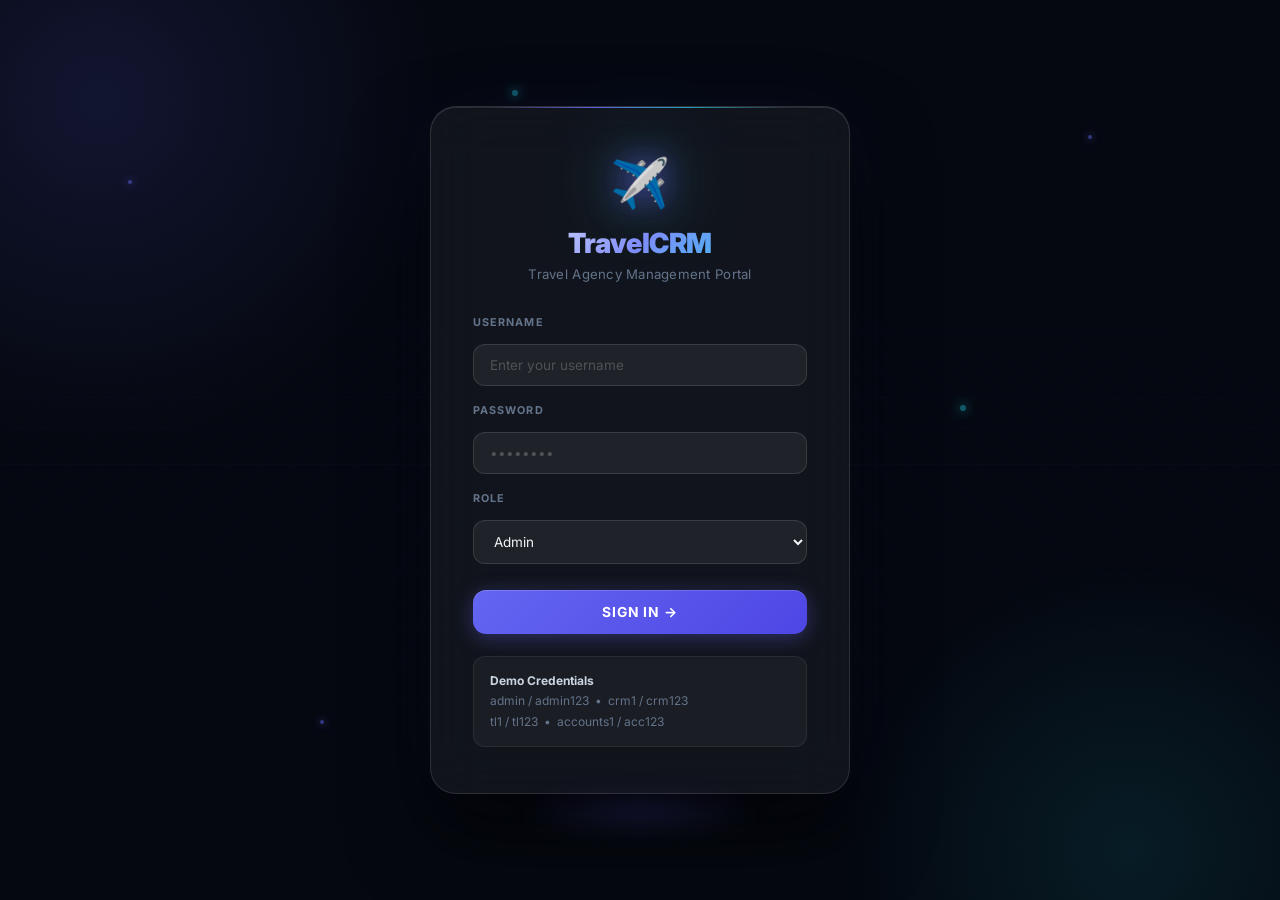
==== index.html @ e749fd9b "Initial commit" ====
<!DOCTYPE html>
<html lang="en">
<head>
<meta charset="UTF-8"><meta name="viewport" content="width=device-width,initial-scale=1">
<title>TravelCRM — Login</title>
<link rel="stylesheet" href="assets/style.css">
</head>
<body>
<div class="login-page">
  <div class="login-grid"></div>

  <!-- Floating particles -->
  <div class="lp-particles" aria-hidden="true">
    <span class="lp-p" style="left:10%;top:20%;animation-delay:0s"></span>
    <span class="lp-p" style="left:85%;top:15%;animation-delay:1.2s"></span>
    <span class="lp-p" style="left:60%;top:70%;animation-delay:2.4s"></span>
    <span class="lp-p" style="left:25%;top:80%;animation-delay:0.8s"></span>
    <span class="lp-p lp-p--lg" style="left:75%;top:45%;animation-delay:1.8s"></span>
    <span class="lp-p lp-p--lg" style="left:40%;top:10%;animation-delay:3s"></span>
  </div>

  <div class="login-card" id="loginCard">
    <div class="login-logo">
      <div class="logo-icon">✈️</div>
      <h1>TravelCRM</h1>
      <p>Travel Agency Management Portal</p>
    </div>
    <form class="login-form" id="loginForm" onsubmit="doLogin(event)">
      <div class="form-group">
        <label>Username</label>
        <input type="text" id="username" placeholder="Enter your username" required autocomplete="username">
      </div>
      <div class="form-group">
        <label>Password</label>
        <input type="password" id="password" placeholder="••••••••" required autocomplete="current-password">
      </div>
      <div class="form-group">
        <label>Role</label>
        <select id="roleSelect">
          <option value="admin">Admin</option>
          <option value="crm">CRM Executive</option>
          <option value="tl">Team Leader</option>
          <option value="accounts">Accounts Team</option>
        </select>
      </div>
      <div id="loginError" class="login-error" style="display:none;"></div>
      <button type="submit" class="login-btn">Sign In &rarr;</button>
    </form>
    <div class="login-hint">
      <b>Demo Credentials</b><br>
      admin / admin123 &nbsp;&bull;&nbsp; crm1 / crm123<br>
      tl1 / tl123 &nbsp;&bull;&nbsp; accounts1 / acc123
    </div>
  </div>
</div>

<style>
.login-error {
  color: #fca5a5; font-size: 0.82rem; margin-top: -8px; margin-bottom: 4px;
  background: rgba(239,68,68,0.1); border: 1px solid rgba(239,68,68,0.25);
  border-radius: 8px; padding: 8px 12px;
}
.lp-particles { position: absolute; inset: 0; pointer-events: none; overflow: hidden; }
.lp-p {
  position: absolute; width: 4px; height: 4px; border-radius: 50%;
  background: rgba(99,102,241,0.5);
  box-shadow: 0 0 8px rgba(99,102,241,0.8);
  animation: particleFloat 6s ease-in-out infinite alternate;
}
.lp-p--lg {
  width: 6px; height: 6px;
  background: rgba(34,211,238,0.4);
  box-shadow: 0 0 12px rgba(34,211,238,0.7);
  animation-duration: 8s;
}
@keyframes particleFloat {
  0%   { transform: translateY(0) translateX(0) scale(1); opacity: 0.4; }
  50%  { opacity: 1; }
  100% { transform: translateY(-40px) translateX(20px) scale(1.5); opacity: 0.3; }
}
</style>

<script src="assets/app.js"></script>
<script>
function doLogin(e) {
  e.preventDefault();
  seedIfNeeded();
  const u = document.getElementById('username').value.trim();
  const p = document.getElementById('password').value;
  const r = document.getElementById('roleSelect').value;
  const users = getUsers();
  const match = users.find(x => x.username === u && x.password === p && x.role === r);
  const err = document.getElementById('loginError');
  if (!match) {
    err.textContent = 'Invalid credentials or role mismatch.';
    err.style.display = 'block';
    return;
  }
  err.style.display = 'none';
  setSession(match);
  const redirects = { admin:'admin/index.html', crm:'leads/index.html', tl:'leads/index.html', accounts:'billing/index.html' };
  window.location.href = redirects[match.role] || 'admin/index.html';
}

// 3D card tilt on mouse move
const card = document.getElementById('loginCard');
document.querySelector('.login-page').addEventListener('mousemove', function(e) {
  const rect = card.getBoundingClientRect();
  const cx = rect.left + rect.width / 2;
  const cy = rect.top + rect.height / 2;
  const dx = (e.clientX - cx) / (window.innerWidth / 2);
  const dy = (e.clientY - cy) / (window.innerHeight / 2);
  const rx = -dy * 7;
  const ry = dx * 7;
  card.style.transform = `perspective(900px) rotateX(${rx}deg) rotateY(${ry}deg) translateZ(8px)`;
  card.style.boxShadow = `
    ${-ry * 3}px ${rx * 3}px 60px rgba(0,0,0,0.7),
    0 0 80px rgba(99,102,241,${0.06 + Math.abs(dx) * 0.06}),
    inset 0 1px 0 rgba(255,255,255,0.12)
  `;
});
document.querySelector('.login-page').addEventListener('mouseleave', function() {
  card.style.transform = '';
  card.style.boxShadow = '';
});

// Auto-redirect if already logged in
const s = getObj(KEYS.session);
if (s && s.username) {
  const redirects = { admin:'admin/index.html', crm:'leads/index.html', tl:'leads/index.html', accounts:'billing/index.html' };
  window.location.href = redirects[s.role] || 'admin/index.html';
}
</script>
</body>
</html>
---- assets/style.css ----
@import url('https://fonts.googleapis.com/css2?family=Inter:wght@300;400;500;600;700;800;900&display=swap');

/* ===== RESET & BASE ===== */
*, *::before, *::after { box-sizing: border-box; margin: 0; padding: 0; }
:root {
  --bg: #050810;
  --bg2: #080d1a;
  --glass: rgba(255,255,255,0.05);
  --glass-md: rgba(255,255,255,0.08);
  --glass-hover: rgba(255,255,255,0.10);
  --glass-border: rgba(255,255,255,0.10);
  --glass-border-bright: rgba(255,255,255,0.20);

  --primary: #6366f1;
  --primary-light: #818cf8;
  --primary-dark: #4f46e5;
  --primary-glow: rgba(99,102,241,0.35);
  --accent: #22d3ee;
  --accent-glow: rgba(34,211,238,0.25);
  --purple: #a855f7;
  --purple-glow: rgba(168,85,247,0.25);

  --green: #10b981;
  --green-glow: rgba(16,185,129,0.25);
  --yellow: #f59e0b;
  --red: #ef4444;
  --teal: #14b8a6;

  --text: #f1f5f9;
  --text-secondary: #cbd5e1;
  --text-muted: #64748b;

  --border: rgba(255,255,255,0.08);
  --border-bright: rgba(255,255,255,0.16);
  --shadow: 0 8px 32px rgba(0,0,0,0.45);
  --shadow-lg: 0 24px 64px rgba(0,0,0,0.65);

  --sidebar-bg: rgba(5,8,16,0.97);
  --sidebar-hover: rgba(99,102,241,0.12);
  --sidebar-active: rgba(99,102,241,0.22);
  --sidebar-text: #94a3b8;
  --sidebar-active-text: #fff;
  --nav-bg: rgba(5,8,16,0.82);
  --nav-shadow: 0 1px 0 rgba(255,255,255,0.06), 0 4px 24px rgba(0,0,0,0.35);
  --card-bg: rgba(255,255,255,0.05);
  --body-bg: #050810;

  --radius: 14px;
  --transition: 0.25s cubic-bezier(0.4,0,0.2,1);
  --sidebar-w: 240px;
  --nav-h: 64px;
}

html { font-size: 15px; }

body {
  font-family: 'Inter', -apple-system, BlinkMacSystemFont, 'Segoe UI', sans-serif;
  background: var(--bg);
  color: var(--text);
  min-height: 100vh;
  background-image:
    radial-gradient(ellipse 80% 60% at 15% -10%, rgba(99,102,241,0.13) 0%, transparent 55%),
    radial-gradient(ellipse 50% 40% at 85% 100%, rgba(34,211,238,0.09) 0%, transparent 55%),
    radial-gradient(ellipse 40% 30% at 50% 50%, rgba(168,85,247,0.05) 0%, transparent 60%);
  background-attachment: fixed;
}

a { color: var(--primary-light); text-decoration: none; }
a:hover { color: var(--accent); text-decoration: none; }
button { cursor: pointer; font-family: inherit; }
input, select, textarea { font-family: inherit; font-size: 0.95rem; }

::-webkit-scrollbar { width: 6px; height: 6px; }
::-webkit-scrollbar-track { background: transparent; }
::-webkit-scrollbar-thumb { background: rgba(255,255,255,0.12); border-radius: 3px; }
::-webkit-scrollbar-thumb:hover { background: rgba(255,255,255,0.22); }

/* ===== LAYOUT ===== */
.app-layout { display: flex; min-height: 100vh; }

#sidebar {
  width: var(--sidebar-w); background: var(--sidebar-bg);
  backdrop-filter: blur(24px); -webkit-backdrop-filter: blur(24px);
  flex-shrink: 0; position: fixed; top: var(--nav-h); left: 0; bottom: 0;
  overflow-y: auto; z-index: 100; transition: transform var(--transition);
  display: flex; flex-direction: column; padding: 16px 0;
  border-right: 1px solid var(--border);
}

.main-content {
  margin-left: var(--sidebar-w); margin-top: var(--nav-h);
  flex: 1; padding: 32px; min-height: calc(100vh - var(--nav-h));
}

.page-header { margin-bottom: 28px; }
.page-header h1 {
  font-size: 1.65rem; font-weight: 800;
  background: linear-gradient(135deg, #fff 0%, var(--primary-light) 100%);
  -webkit-background-clip: text; -webkit-text-fill-color: transparent; background-clip: text;
}
.page-header p { color: var(--text-muted); margin-top: 6px; font-size: 0.9rem; }

/* ===== NAVBAR ===== */
#topnav {
  position: fixed; top: 0; left: 0; right: 0; height: var(--nav-h);
  background: var(--nav-bg);
  backdrop-filter: blur(24px); -webkit-backdrop-filter: blur(24px);
  border-bottom: 1px solid var(--border);
  box-shadow: var(--nav-shadow); z-index: 200;
  display: flex; align-items: center; justify-content: space-between; padding: 0 28px;
}

.nav-brand {
  font-size: 1.25rem; font-weight: 900; display: flex; align-items: center; gap: 10px;
  background: linear-gradient(135deg, var(--primary-light) 0%, var(--accent) 100%);
  -webkit-background-clip: text; -webkit-text-fill-color: transparent; background-clip: text;
}
.nav-icon {
  font-size: 1.5rem;
  filter: drop-shadow(0 0 10px var(--primary-glow)) drop-shadow(0 0 20px var(--accent-glow));
}
.nav-right { display: flex; align-items: center; gap: 16px; }
.nav-user { font-size: 0.88rem; color: var(--text-muted); }

.role-badge {
  background: linear-gradient(135deg, var(--primary) 0%, var(--purple) 100%);
  color: #fff; font-size: 0.7rem; font-weight: 700; padding: 4px 12px;
  border-radius: 20px; letter-spacing: 0.06em; text-transform: uppercase;
  box-shadow: 0 0 16px var(--primary-glow);
}

.btn-logout {
  background: rgba(239,68,68,0.1); border: 1px solid rgba(239,68,68,0.22);
  color: #f87171; padding: 7px 16px; border-radius: 10px;
  font-size: 0.85rem; font-weight: 600; transition: all var(--transition);
}
.btn-logout:hover {
  background: rgba(239,68,68,0.2); border-color: rgba(239,68,68,0.45);
  color: #fca5a5; box-shadow: 0 0 20px rgba(239,68,68,0.2);
}

/* ===== SIDEBAR LINKS ===== */
.sidebar-link {
  display: flex; align-items: center; gap: 12px; padding: 11px 18px;
  color: var(--sidebar-text); font-size: 0.875rem; font-weight: 500;
  border-radius: 10px; margin: 2px 10px; transition: all var(--transition);
  text-decoration: none; position: relative; overflow: hidden;
}
.sidebar-link::before {
  content: ''; position: absolute; inset: 0;
  background: linear-gradient(90deg, rgba(99,102,241,0.15), transparent);
  opacity: 0; transition: opacity var(--transition);
}
.sidebar-link:hover { background: var(--sidebar-hover); color: #e2e8f0; text-decoration: none; }
.sidebar-link:hover::before { opacity: 1; }
.sidebar-link.active {
  background: var(--sidebar-active); color: #fff;
  border: 1px solid rgba(99,102,241,0.28);
  box-shadow: 0 0 20px var(--primary-glow), inset 0 1px 0 rgba(255,255,255,0.08);
}
.sidebar-link.active::before { opacity: 1; }
.si { font-size: 1.1rem; width: 22px; text-align: center; }
.sidebar-divider { border: none; border-top: 1px solid rgba(255,255,255,0.05); margin: 10px 20px; }

/* ===== CARDS ===== */
.card {
  background: var(--glass);
  backdrop-filter: blur(16px); -webkit-backdrop-filter: blur(16px);
  border: 1px solid var(--glass-border); border-radius: var(--radius);
  box-shadow: var(--shadow); padding: 24px; margin-bottom: 20px;
  transition: all var(--transition); position: relative; overflow: hidden;
}
.card::before {
  content: ''; position: absolute; top: 0; left: 0; right: 0; height: 1px;
  background: linear-gradient(90deg, transparent, rgba(255,255,255,0.18), transparent);
}
.card:hover { border-color: var(--border-bright); box-shadow: var(--shadow-lg); transform: translateY(-2px); }

.card-title {
  font-size: 0.95rem; font-weight: 700; color: var(--text); margin-bottom: 18px;
  display: flex; align-items: center; gap: 10px;
}
.card-title::before {
  content: ''; width: 3px; height: 18px; flex-shrink: 0;
  background: linear-gradient(180deg, var(--primary) 0%, var(--purple) 100%);
  border-radius: 2px;
}

/* ===== STAT CARDS ===== */
.stats-grid {
  display: grid; grid-template-columns: repeat(auto-fill, minmax(180px, 1fr));
  gap: 18px; margin-bottom: 28px;
}

.stat-card {
  background: var(--glass);
  backdrop-filter: blur(16px); -webkit-backdrop-filter: blur(16px);
  border: 1px solid var(--glass-border); border-radius: var(--radius);
  padding: 22px 20px; display: flex; flex-direction: column; gap: 10px;
  position: relative; overflow: hidden;
  transition: all 0.3s cubic-bezier(0.34,1.56,0.64,1);
  cursor: default; border-left: 3px solid var(--primary);
  transform-style: preserve-3d;
}
.stat-card::after {
  content: ''; position: absolute; inset: 0;
  background: linear-gradient(135deg, rgba(255,255,255,0.04) 0%, transparent 60%);
  pointer-events: none;
}
.stat-card:hover {
  transform: translateY(-6px) scale(1.02);
  border-color: rgba(99,102,241,0.4);
  box-shadow: 0 20px 60px rgba(0,0,0,0.5), 0 0 30px var(--primary-glow);
}
.stat-card.green { border-left-color: var(--green); }
.stat-card.green:hover { box-shadow: 0 20px 60px rgba(0,0,0,0.5), 0 0 30px var(--green-glow); border-color: rgba(16,185,129,0.4); }
.stat-card.yellow { border-left-color: var(--yellow); }
.stat-card.yellow:hover { box-shadow: 0 20px 60px rgba(0,0,0,0.5), 0 0 30px rgba(245,158,11,0.25); }
.stat-card.red { border-left-color: var(--red); }
.stat-card.red:hover { box-shadow: 0 20px 60px rgba(0,0,0,0.5), 0 0 30px rgba(239,68,68,0.25); }
.stat-card.purple { border-left-color: var(--purple); }
.stat-card.purple:hover { box-shadow: 0 20px 60px rgba(0,0,0,0.5), 0 0 30px var(--purple-glow); border-color: rgba(168,85,247,0.4); }
.stat-card.teal { border-left-color: var(--teal); }
.stat-card.teal:hover { box-shadow: 0 20px 60px rgba(0,0,0,0.5), 0 0 30px rgba(20,184,166,0.25); }

.stat-label {
  font-size: 0.7rem; color: var(--text-muted); font-weight: 600;
  text-transform: uppercase; letter-spacing: 0.1em;
}
.stat-value {
  font-size: 2.2rem; font-weight: 900; line-height: 1;
  background: linear-gradient(135deg, #fff 0%, var(--primary-light) 100%);
  -webkit-background-clip: text; -webkit-text-fill-color: transparent; background-clip: text;
}
.stat-card.green .stat-value { background: linear-gradient(135deg, #fff 0%, #34d399 100%); -webkit-background-clip: text; background-clip: text; }
.stat-card.purple .stat-value { background: linear-gradient(135deg, #fff 0%, #c084fc 100%); -webkit-background-clip: text; background-clip: text; }
.stat-card.teal .stat-value { background: linear-gradient(135deg, #fff 0%, #2dd4bf 100%); -webkit-background-clip: text; background-clip: text; }
.stat-card.yellow .stat-value { background: linear-gradient(135deg, #fff 0%, #fcd34d 100%); -webkit-background-clip: text; background-clip: text; }
.stat-card.red .stat-value { background: linear-gradient(135deg, #fff 0%, #fca5a5 100%); -webkit-background-clip: text; background-clip: text; }

/* ===== TABLES ===== */
.table-wrap { overflow-x: auto; border-radius: var(--radius); }
table { width: 100%; border-collapse: collapse; font-size: 0.875rem; }

thead th {
  background: rgba(255,255,255,0.03); color: var(--text-muted);
  font-weight: 600; font-size: 0.7rem; text-transform: uppercase;
  letter-spacing: 0.1em; padding: 14px 16px; text-align: left;
  border-bottom: 1px solid var(--border); white-space: nowrap;
}
tbody tr { border-bottom: 1px solid rgba(255,255,255,0.04); transition: all var(--transition); }
tbody tr:hover {
  background: rgba(99,102,241,0.06);
  box-shadow: inset 0 0 0 1px rgba(99,102,241,0.12);
}
tbody td { padding: 13px 16px; color: var(--text-secondary); vertical-align: middle; }
tbody tr:last-child { border-bottom: none; }
.td-muted { color: var(--text-muted); font-size: 0.8rem; }

/* ===== BADGES ===== */
.badge {
  display: inline-block; padding: 3px 10px; border-radius: 20px;
  font-size: 0.7rem; font-weight: 700; white-space: nowrap; letter-spacing: 0.05em;
}
.badge-blue   { background: rgba(99,102,241,0.18); color: #a5b4fc; border: 1px solid rgba(99,102,241,0.28); }
.badge-teal   { background: rgba(20,184,166,0.18); color: #5eead4; border: 1px solid rgba(20,184,166,0.28); }
.badge-yellow { background: rgba(245,158,11,0.18); color: #fcd34d; border: 1px solid rgba(245,158,11,0.28); }
.badge-red    { background: rgba(239,68,68,0.18);  color: #fca5a5; border: 1px solid rgba(239,68,68,0.28); }
.badge-green  { background: rgba(16,185,129,0.18); color: #6ee7b7; border: 1px solid rgba(16,185,129,0.28); }
.badge-purple { background: rgba(168,85,247,0.18); color: #d8b4fe; border: 1px solid rgba(168,85,247,0.28); }
.badge-gray   { background: rgba(255,255,255,0.07); color: #94a3b8; border: 1px solid rgba(255,255,255,0.12); }
.badge-pink   { background: rgba(236,72,153,0.18); color: #f9a8d4; border: 1px solid rgba(236,72,153,0.28); }
.badge-orange { background: rgba(249,115,22,0.18); color: #fdba74; border: 1px solid rgba(249,115,22,0.28); }

/* ===== BUTTONS ===== */
.btn {
  display: inline-flex; align-items: center; gap: 7px;
  padding: 9px 18px; border-radius: 10px; font-size: 0.875rem; font-weight: 600;
  border: none; transition: all var(--transition); cursor: pointer;
  position: relative; overflow: hidden;
}
.btn::before {
  content: ''; position: absolute; inset: 0;
  background: linear-gradient(135deg, rgba(255,255,255,0.1) 0%, transparent 60%);
  opacity: 0; transition: opacity var(--transition);
}
.btn:hover::before { opacity: 1; }

.btn-primary {
  background: linear-gradient(135deg, var(--primary) 0%, var(--primary-dark) 100%);
  color: #fff; box-shadow: 0 4px 16px var(--primary-glow);
  border: 1px solid rgba(99,102,241,0.3);
}
.btn-primary:hover {
  box-shadow: 0 8px 32px var(--primary-glow), 0 0 0 1px rgba(99,102,241,0.45);
  transform: translateY(-1px);
}
.btn-secondary {
  background: rgba(255,255,255,0.07); color: var(--text-secondary);
  border: 1px solid var(--border); backdrop-filter: blur(8px);
}
.btn-secondary:hover { background: rgba(255,255,255,0.12); border-color: var(--border-bright); color: var(--text); }
.btn-danger { background: rgba(239,68,68,0.14); color: #fca5a5; border: 1px solid rgba(239,68,68,0.28); }
.btn-danger:hover { background: rgba(239,68,68,0.24); box-shadow: 0 0 20px rgba(239,68,68,0.2); }
.btn-success { background: rgba(16,185,129,0.14); color: #6ee7b7; border: 1px solid rgba(16,185,129,0.28); }
.btn-success:hover { background: rgba(16,185,129,0.24); box-shadow: 0 0 20px var(--green-glow); }
.btn-sm { padding: 5px 12px; font-size: 0.78rem; border-radius: 7px; }
.btn-icon {
  padding: 7px 9px; background: rgba(255,255,255,0.06);
  border: 1px solid var(--border); color: var(--text-muted); border-radius: 8px;
}
.btn-icon:hover { background: rgba(255,255,255,0.10); color: var(--text); border-color: var(--border-bright); }
.btn-group { display: flex; gap: 8px; flex-wrap: wrap; }

/* ===== FORMS ===== */
.form-grid { display: grid; grid-template-columns: repeat(auto-fill, minmax(240px, 1fr)); gap: 18px; }
.form-group { display: flex; flex-direction: column; gap: 7px; }
.form-group label {
  font-size: 0.75rem; font-weight: 700; color: var(--text-muted);
  text-transform: uppercase; letter-spacing: 0.07em;
}
.form-group input, .form-group select, .form-group textarea {
  padding: 10px 14px;
  background: rgba(255,255,255,0.05); border: 1px solid var(--border);
  border-radius: 10px; font-size: 0.9rem; color: var(--text); outline: none;
  transition: all var(--transition);
}
.form-group input::placeholder, .form-group textarea::placeholder { color: rgba(255,255,255,0.22); }
.form-group select option { background: #0d1117; color: var(--text); }
.form-group input:focus, .form-group select:focus, .form-group textarea:focus {
  border-color: var(--primary);
  background: rgba(99,102,241,0.08);
  box-shadow: 0 0 0 3px var(--primary-glow), 0 0 20px rgba(99,102,241,0.1);
}
.form-group textarea { resize: vertical; min-height: 90px; }
.form-group.full { grid-column: 1 / -1; }
.form-row { display: flex; gap: 12px; flex-wrap: wrap; align-items: flex-end; }

/* ===== FILTERS BAR ===== */
.filters-bar { display: flex; gap: 10px; flex-wrap: wrap; align-items: center; margin-bottom: 20px; }
.filters-bar input, .filters-bar select {
  padding: 8px 14px; background: rgba(255,255,255,0.05); border: 1px solid var(--border);
  border-radius: 10px; font-size: 0.875rem; color: var(--text); outline: none;
  min-width: 140px; transition: all var(--transition);
}
.filters-bar input::placeholder { color: rgba(255,255,255,0.25); }
.filters-bar select option { background: #0d1117; }
.filters-bar input:focus, .filters-bar select:focus {
  border-color: var(--primary); box-shadow: 0 0 0 3px var(--primary-glow);
}
.filters-bar input[type=search] { min-width: 220px; }

/* ===== MODALS ===== */
.modal-overlay {
  display: none; position: fixed; inset: 0;
  background: rgba(0,0,0,0.72); backdrop-filter: blur(10px);
  z-index: 999; align-items: center; justify-content: center;
}
.modal-overlay.open { display: flex; }
.modal {
  background: rgba(8,12,24,0.96);
  backdrop-filter: blur(24px); -webkit-backdrop-filter: blur(24px);
  border: 1px solid var(--glass-border); border-radius: 20px; padding: 30px;
  width: 100%; max-width: 540px;
  box-shadow: 0 40px 80px rgba(0,0,0,0.65), inset 0 1px 0 rgba(255,255,255,0.06);
  max-height: 90vh; overflow-y: auto;
  animation: modalIn 0.28s cubic-bezier(0.34,1.56,0.64,1);
}
@keyframes modalIn {
  from { opacity:0; transform:scale(0.9) translateY(20px); }
  to   { opacity:1; transform:scale(1) translateY(0); }
}
.modal-lg { max-width: 720px; }
.modal-header { display: flex; justify-content: space-between; align-items: center; margin-bottom: 22px; }
.modal-header h2 {
  font-size: 1.1rem; font-weight: 700;
  background: linear-gradient(135deg, #fff, var(--primary-light));
  -webkit-background-clip: text; -webkit-text-fill-color: transparent; background-clip: text;
}
.modal-close {
  background: rgba(255,255,255,0.07); border: 1px solid var(--border);
  font-size: 1.1rem; cursor: pointer; color: var(--text-muted);
  width: 32px; height: 32px; border-radius: 8px;
  display: flex; align-items: center; justify-content: center;
  transition: all var(--transition);
}
.modal-close:hover { background: rgba(239,68,68,0.15); color: #fca5a5; border-color: rgba(239,68,68,0.3); }
.modal-footer { margin-top: 22px; display: flex; justify-content: flex-end; gap: 10px; }

/* ===== TOAST ===== */
#toast-container { position: fixed; bottom: 24px; right: 24px; z-index: 9999; display: flex; flex-direction: column; gap: 10px; }
.toast {
  background: rgba(8,12,24,0.96); backdrop-filter: blur(16px);
  border: 1px solid var(--border-bright); color: var(--text);
  padding: 14px 20px; border-radius: 12px; font-size: 0.875rem;
  box-shadow: 0 8px 32px rgba(0,0,0,0.4);
  opacity: 0; transform: translateY(10px) translateX(10px);
  transition: all 0.35s cubic-bezier(0.34,1.56,0.64,1); min-width: 240px;
}
.toast.show { opacity: 1; transform: translateY(0) translateX(0); }
.toast.toast-error   { border-color: rgba(239,68,68,0.45); box-shadow: 0 8px 32px rgba(239,68,68,0.2); }
.toast.toast-success { border-color: rgba(16,185,129,0.45); box-shadow: 0 8px 32px var(--green-glow); }
.toast.toast-info    { border-color: rgba(99,102,241,0.45); box-shadow: 0 8px 32px var(--primary-glow); }

/* ===== TIMELINE ===== */
.timeline { list-style: none; padding: 0; position: relative; }
.timeline::before {
  content: ''; position: absolute; left: 14px; top: 0; bottom: 0; width: 2px;
  background: linear-gradient(to bottom, var(--primary), transparent);
}
.tl-item { display: flex; gap: 16px; position: relative; padding: 0 0 20px 38px; }
.tl-dot {
  position: absolute; left: 7px; top: 4px; width: 16px; height: 16px;
  border-radius: 50%; background: var(--primary);
  border: 3px solid var(--bg); box-shadow: 0 0 14px var(--primary-glow);
  flex-shrink: 0;
}
.tl-dot.green  { background: var(--green);  box-shadow: 0 0 14px var(--green-glow); }
.tl-dot.red    { background: var(--red);    box-shadow: 0 0 14px rgba(239,68,68,0.4); }
.tl-dot.yellow { background: var(--yellow); box-shadow: 0 0 14px rgba(245,158,11,0.3); }
.tl-dot.gray   { background: #475569; }
.tl-content {
  background: rgba(255,255,255,0.04); border: 1px solid var(--border);
  border-radius: 10px; padding: 12px 16px; flex: 1;
}
.tl-meta { font-size: 0.75rem; color: var(--text-muted); margin-bottom: 5px; }
.tl-text { font-size: 0.875rem; color: var(--text-secondary); }

/* ===== LOGIN PAGE ===== */
.login-page {
  min-height: 100vh; display: flex; align-items: center; justify-content: center;
  background: #050810; position: relative; overflow: hidden;
}

/* Animated background orbs */
.login-page::before {
  content: '';
  position: absolute; width: 700px; height: 700px; border-radius: 50%;
  background: radial-gradient(circle, rgba(99,102,241,0.14) 0%, transparent 70%);
  top: -250px; left: -250px;
  animation: orb1 9s ease-in-out infinite alternate;
  pointer-events: none;
}
.login-page::after {
  content: '';
  position: absolute; width: 600px; height: 600px; border-radius: 50%;
  background: radial-gradient(circle, rgba(34,211,238,0.10) 0%, transparent 70%);
  bottom: -250px; right: -150px;
  animation: orb2 11s ease-in-out infinite alternate;
  pointer-events: none;
}
@keyframes orb1 { 0% { transform: translate(0,0) scale(1); } 100% { transform: translate(80px,60px) scale(1.25); } }
@keyframes orb2 { 0% { transform: translate(0,0) scale(1); } 100% { transform: translate(-70px,-80px) scale(1.18); } }

/* 3D perspective grid */
.login-grid {
  position: absolute; inset: 0; pointer-events: none; overflow: hidden;
}
.login-grid::before {
  content: '';
  position: absolute; inset: -50%;
  background-image:
    linear-gradient(rgba(99,102,241,0.07) 1px, transparent 1px),
    linear-gradient(90deg, rgba(99,102,241,0.07) 1px, transparent 1px);
  background-size: 48px 48px;
  transform: perspective(600px) rotateX(50deg) translateY(-20%);
  transform-origin: center 60%;
  mask-image: linear-gradient(to bottom, transparent 0%, rgba(0,0,0,0.6) 40%, transparent 90%);
  -webkit-mask-image: linear-gradient(to bottom, transparent 0%, rgba(0,0,0,0.6) 40%, transparent 90%);
}

.login-card {
  background: rgba(255,255,255,0.05);
  backdrop-filter: blur(28px); -webkit-backdrop-filter: blur(28px);
  border: 1px solid rgba(255,255,255,0.12);
  border-radius: 26px; padding: 46px 42px;
  width: 100%; max-width: 420px;
  box-shadow:
    0 40px 80px rgba(0,0,0,0.65),
    inset 0 1px 0 rgba(255,255,255,0.10),
    0 0 80px rgba(99,102,241,0.07);
  position: relative; z-index: 10;
  animation: cardIn 0.65s cubic-bezier(0.34,1.56,0.64,1);
  transition: box-shadow 0.3s, transform 0.1s ease-out;
}
@keyframes cardIn {
  from { opacity:0; transform:translateY(50px) scale(0.94); }
  to   { opacity:1; transform:translateY(0)    scale(1); }
}

/* Top shimmer */
.login-card::before {
  content: ''; position: absolute; top: 0; left: 15%; right: 15%; height: 1px;
  background: linear-gradient(90deg, transparent, rgba(99,102,241,0.9), rgba(34,211,238,0.7), transparent);
}

/* Bottom glow */
.login-card::after {
  content: ''; position: absolute; bottom: -40px; left: 20%; right: 20%; height: 40px;
  background: radial-gradient(ellipse, rgba(99,102,241,0.2) 0%, transparent 70%);
  filter: blur(12px); pointer-events: none;
}

.login-logo { text-align: center; margin-bottom: 34px; }
.login-logo .logo-icon {
  font-size: 3.2rem; display: inline-block;
  filter: drop-shadow(0 0 16px rgba(99,102,241,0.7)) drop-shadow(0 0 40px rgba(34,211,238,0.35));
  animation: float 4s ease-in-out infinite;
}
@keyframes float {
  0%, 100% { transform: translateY(0) rotate(-2deg); }
  50%       { transform: translateY(-10px) rotate(2deg); }
}
.login-logo h1 {
  font-size: 1.85rem; font-weight: 900; margin-top: 14px;
  background: linear-gradient(135deg, #ffffff 0%, var(--primary-light) 50%, var(--accent) 100%);
  -webkit-background-clip: text; -webkit-text-fill-color: transparent; background-clip: text;
  letter-spacing: -0.02em;
}
.login-logo p { color: var(--text-muted); font-size: 0.88rem; margin-top: 6px; letter-spacing: 0.02em; }

.login-form .form-group { margin-bottom: 18px; }
.login-form .form-group label {
  display: block; margin-bottom: 8px; font-size: 0.72rem; font-weight: 700;
  color: var(--text-muted); text-transform: uppercase; letter-spacing: 0.1em;
}
.login-form .form-group input,
.login-form .form-group select {
  width: 100%;
  background: rgba(255,255,255,0.06); border: 1px solid rgba(255,255,255,0.12);
  color: var(--text); padding: 12px 16px; border-radius: 12px;
  font-size: 0.9rem; outline: none; transition: all var(--transition);
}
.login-form .form-group input::placeholder { color: rgba(255,255,255,0.22); }
.login-form .form-group select option { background: #0a0e1a; }
.login-form .form-group input:focus,
.login-form .form-group select:focus {
  border-color: var(--primary); background: rgba(99,102,241,0.10);
  box-shadow: 0 0 0 3px var(--primary-glow), 0 0 30px rgba(99,102,241,0.12);
}

.login-btn {
  width: 100%; padding: 14px;
  background: linear-gradient(135deg, var(--primary) 0%, var(--primary-dark) 50%, var(--purple) 100%);
  background-size: 200% 200%;
  color: #fff; border: none; border-radius: 13px;
  font-size: 0.92rem; font-weight: 700; cursor: pointer;
  margin-top: 8px; transition: all var(--transition);
  box-shadow: 0 4px 20px var(--primary-glow), inset 0 1px 0 rgba(255,255,255,0.15);
  letter-spacing: 0.06em; text-transform: uppercase; position: relative; overflow: hidden;
  animation: gradShift 4s ease infinite;
}
@keyframes gradShift {
  0%   { background-position: 0% 50%; }
  50%  { background-position: 100% 50%; }
  100% { background-position: 0% 50%; }
}
.login-btn::before {
  content: ''; position: absolute; inset: 0;
  background: linear-gradient(135deg, rgba(255,255,255,0.15) 0%, transparent 50%);
  opacity: 0; transition: opacity var(--transition);
}
.login-btn:hover {
  box-shadow: 0 8px 40px var(--primary-glow), 0 0 60px rgba(99,102,241,0.2), inset 0 1px 0 rgba(255,255,255,0.2);
  transform: translateY(-2px);
}
.login-btn:hover::before { opacity: 1; }
.login-btn:active { transform: translateY(0); box-shadow: 0 4px 20px var(--primary-glow); }

.login-hint {
  margin-top: 22px;
  background: rgba(255,255,255,0.04); border: 1px solid rgba(255,255,255,0.07);
  border-radius: 12px; padding: 14px 16px;
  font-size: 0.8rem; color: var(--text-muted); line-height: 1.7;
}
.login-hint b { color: var(--text-secondary); }

/* ===== DETAIL PAGE ===== */
.detail-grid { display: grid; grid-template-columns: 1fr 1fr; gap: 20px; }
.info-list { list-style: none; }
.info-list li {
  display: flex; padding: 10px 0;
  border-bottom: 1px solid rgba(255,255,255,0.05); font-size: 0.9rem;
}
.info-list li:last-child { border-bottom: none; }
.info-key {
  color: var(--text-muted); font-weight: 700; width: 140px; flex-shrink: 0;
  font-size: 0.75rem; text-transform: uppercase; letter-spacing: 0.06em;
}
.info-val { color: var(--text-secondary); }

/* ===== TABS ===== */
.tabs { display: flex; gap: 4px; border-bottom: 1px solid var(--border); margin-bottom: 22px; }
.tab-btn {
  padding: 10px 20px; border: none; background: none; font-size: 0.875rem;
  font-weight: 600; color: var(--text-muted); cursor: pointer;
  border-bottom: 2px solid transparent; margin-bottom: -1px;
  transition: all var(--transition); border-radius: 8px 8px 0 0;
}
.tab-btn:hover { color: var(--text-secondary); background: rgba(255,255,255,0.04); }
.tab-btn.active { color: var(--primary-light); border-bottom-color: var(--primary); background: rgba(99,102,241,0.08); }
.tab-pane { display: none; }
.tab-pane.active { display: block; }

/* ===== EMPTY STATE ===== */
.empty-state { text-align: center; padding: 52px 24px; color: var(--text-muted); }
.empty-state .es-icon { font-size: 2.8rem; margin-bottom: 12px; opacity: 0.4; }
.empty-state p { font-size: 0.9rem; }

/* ===== CHART CONTAINER ===== */
.chart-grid { display: grid; grid-template-columns: repeat(auto-fill, minmax(320px, 1fr)); gap: 20px; margin-bottom: 24px; }
.chart-card {
  background: var(--glass);
  backdrop-filter: blur(16px); -webkit-backdrop-filter: blur(16px);
  border: 1px solid var(--glass-border); border-radius: var(--radius);
  box-shadow: var(--shadow); padding: 22px;
}
.chart-card h3 {
  font-size: 0.8rem; font-weight: 700; margin-bottom: 16px;
  color: var(--text-muted); text-transform: uppercase; letter-spacing: 0.1em;
}

/* ===== OVERDUE HIGHLIGHT ===== */
tr.overdue td { background: rgba(239,68,68,0.06) !important; }
.overdue-tag { color: #fca5a5; font-weight: 700; font-size: 0.78rem; }

/* ===== MOBILE ===== */
.hamburger { display: none; background: none; border: none; font-size: 1.5rem; cursor: pointer; padding: 4px; color: var(--text-muted); }
@media (max-width: 768px) {
  :root { --sidebar-w: 0px; }
  #sidebar { transform: translateX(-240px); width: 240px; }
  #sidebar.open { transform: translateX(0); }
  .main-content { margin-left: 0; padding: 16px; }
  .hamburger { display: block; }
  .stats-grid { grid-template-columns: repeat(2, 1fr); }
  .detail-grid { grid-template-columns: 1fr; }
  .form-grid { grid-template-columns: 1fr; }
  .chart-grid { grid-template-columns: 1fr; }
  .modal { margin: 16px; max-width: 100%; }
  thead th:nth-child(n+5) { display: none; }
}
@media (max-width: 480px) {
  .stats-grid { grid-template-columns: 1fr 1fr; }
  .filters-bar { flex-direction: column; align-items: stretch; }
  .filters-bar input, .filters-bar select { min-width: unset; width: 100%; }
}
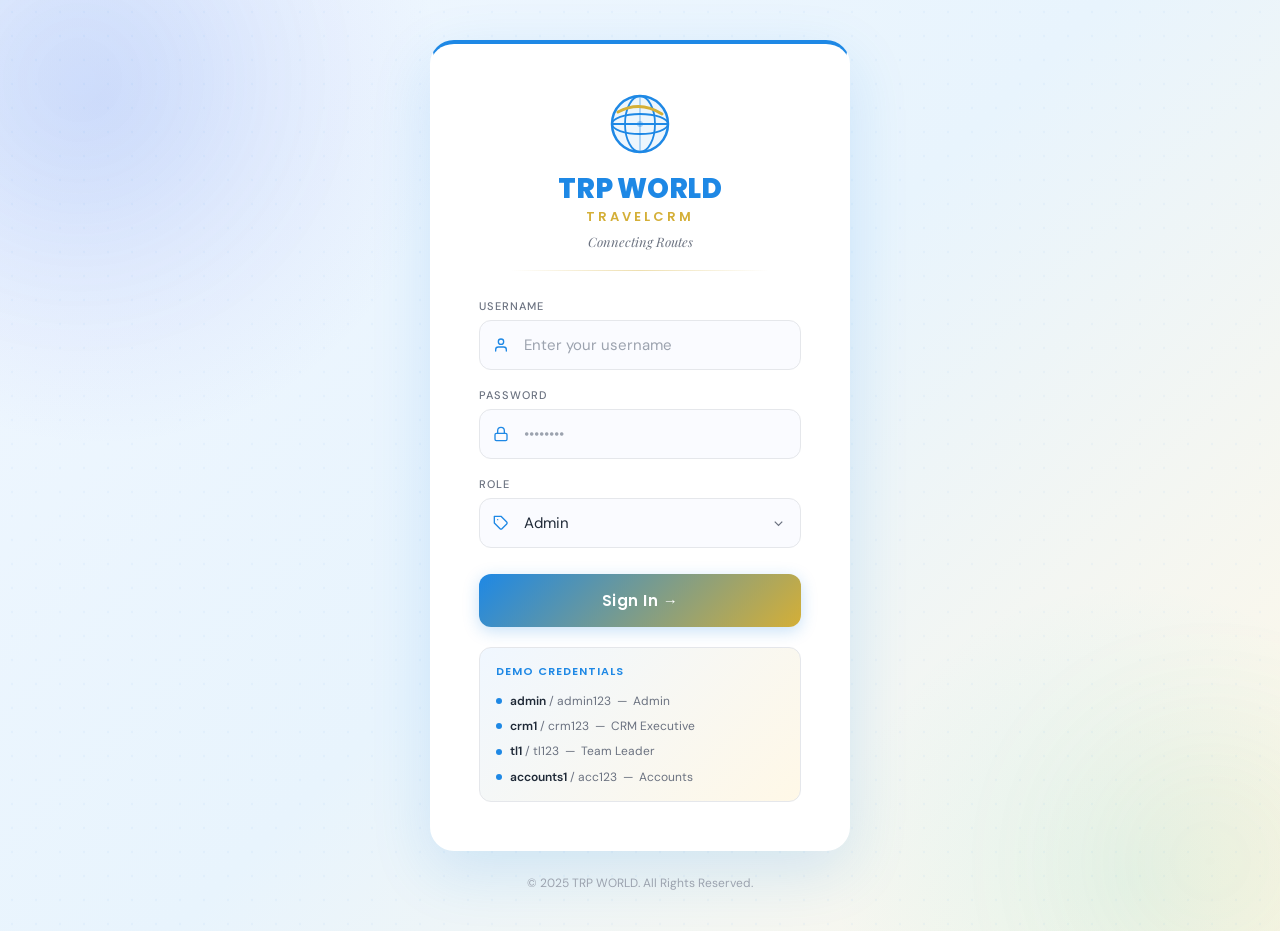
==== commit be046310: "design: Upgrade TravelCRM login page to TRP WORLD premium theme - New blue/gold premium design with " ====
--- a/index.html
+++ b/index.html
@@ -3,39 +3,392 @@
 <head>
 <meta charset="UTF-8"><meta name="viewport" content="width=device-width,initial-scale=1">
 <title>TravelCRM — Login</title>
+
+<!-- Google Fonts -->
+<link rel="preconnect" href="https://fonts.googleapis.com">
+<link rel="preconnect" href="https://fonts.gstatic.com" crossorigin>
+<link href="https://fonts.googleapis.com/css2?family=Poppins:wght@400;600;700;800&family=DM+Sans:wght@400;500&family=Playfair+Display:ital@1&display=swap" rel="stylesheet">
+
+<!-- Shared CRM styles (overridden below for login page) -->
 <link rel="stylesheet" href="assets/style.css">
+
+<style>
+/* ── FULL RESET FOR LOGIN PAGE ─────────────────────────────── */
+:root {
+  --blue:    #1E88E5;
+  --gold:    #D4AF37;
+  --white:   #FFFFFF;
+  --bg:      #F0F7FF;
+  --dark:    #1F2937;
+  --gray:    #6B7280;
+  --border:  #E5E7EB;
+  --grad:    linear-gradient(135deg, #1E88E5 0%, #D4AF37 100%);
+  --shadow:  0 20px 60px rgba(30,136,229,.15);
+}
+
+/* Override dark theme body for login */
+body {
+  margin: 0; padding: 0;
+  background: linear-gradient(135deg, #F0F7FF 0%, #E8F4FD 50%, #FFF8E7 100%) !important;
+  font-family: 'DM Sans', -apple-system, sans-serif;
+  min-height: 100vh;
+}
+
+/* ── FULL-PAGE WRAPPER ──────────────────────────────────────── */
+.login-page {
+  min-height: 100vh !important;
+  display: flex !important;
+  align-items: center !important;
+  justify-content: center !important;
+  flex-direction: column !important;
+  background: transparent !important;
+  backdrop-filter: none !important;
+  position: relative !important;
+  overflow: hidden !important;
+  padding: 40px 20px !important;
+}
+
+/* ── BACKGROUND: SVG DOTS PATTERN ──────────────────────────── */
+.lp-pattern {
+  position: absolute;
+  inset: 0;
+  width: 100%;
+  height: 100%;
+  pointer-events: none;
+  z-index: 0;
+}
+
+/* ── BACKGROUND: FLOATING BLOBS ─────────────────────────────── */
+.lp-blob {
+  position: absolute;
+  border-radius: 50%;
+  filter: blur(80px);
+  pointer-events: none;
+  z-index: 0;
+}
+.lp-blob-1 {
+  width: 320px; height: 320px;
+  background: #1E88E5;
+  opacity: .08;
+  top: -80px; left: -80px;
+}
+.lp-blob-2 {
+  width: 260px; height: 260px;
+  background: #D4AF37;
+  opacity: .08;
+  bottom: -60px; right: -60px;
+}
+
+/* ── CARD ENTRY ANIMATION ───────────────────────────────────── */
+@keyframes fadeSlideUp {
+  from { opacity: 0; transform: translateY(30px); }
+  to   { opacity: 1; transform: translateY(0); }
+}
+
+/* ── LOGIN CARD ─────────────────────────────────────────────── */
+.login-card {
+  position: relative !important;
+  z-index: 10 !important;
+  width: 100% !important;
+  max-width: 420px !important;
+  background: #ffffff !important;
+  border-radius: 24px !important;
+  border-top: 4px solid #1E88E5 !important;
+  box-shadow: 0 20px 60px rgba(30,136,229,.15) !important;
+  padding: 48px !important;
+  backdrop-filter: none !important;
+  -webkit-backdrop-filter: none !important;
+  animation: fadeSlideUp .6s ease forwards !important;
+  /* Reset pseudo-elements from dark theme */
+}
+/* Kill dark-theme pseudo-elements on the card */
+.login-card::before,
+.login-card::after {
+  display: none !important;
+  content: none !important;
+}
+
+/* ── LOGO SECTION ───────────────────────────────────────────── */
+.lp-logo {
+  text-align: center;
+  margin-bottom: 28px;
+}
+.lp-globe {
+  margin-bottom: 14px;
+}
+.lp-brand-name {
+  font-family: 'Poppins', sans-serif;
+  font-weight: 800;
+  font-size: 28px;
+  color: #1E88E5;
+  line-height: 1;
+  margin-bottom: 4px;
+  letter-spacing: -.01em;
+}
+.lp-sub-brand {
+  font-family: 'Poppins', sans-serif;
+  font-weight: 600;
+  font-size: 13px;
+  color: #D4AF37;
+  letter-spacing: 3px;
+  text-transform: uppercase;
+  margin-bottom: 6px;
+}
+.lp-tagline {
+  font-family: 'Playfair Display', serif;
+  font-style: italic;
+  font-size: 13px;
+  color: #6B7280;
+  margin-bottom: 20px;
+}
+.lp-rule {
+  height: 1px;
+  background: linear-gradient(90deg, transparent, rgba(212,175,55,.4), transparent);
+  margin: 0 auto;
+  width: 80%;
+}
+
+/* ── FORM FIELD LABELS ──────────────────────────────────────── */
+.lp-label {
+  display: block;
+  font-family: 'DM Sans', sans-serif;
+  font-weight: 500;
+  font-size: 11px;
+  text-transform: uppercase;
+  letter-spacing: 1px;
+  color: #6B7280;
+  margin-bottom: 7px;
+}
+
+/* ── INPUT WRAPPER (for icon + input) ──────────────────────── */
+.lp-input-wrap {
+  position: relative;
+  margin-bottom: 18px;
+}
+.lp-input-icon {
+  position: absolute;
+  left: 14px;
+  top: 50%;
+  transform: translateY(-50%);
+  width: 16px;
+  height: 16px;
+  color: #1E88E5;
+  pointer-events: none;
+  display: flex;
+  align-items: center;
+}
+
+/* ── INPUT & SELECT FIELDS ──────────────────────────────────── */
+.lp-input-wrap input,
+.lp-input-wrap select {
+  width: 100% !important;
+  padding: 14px 16px 14px 44px !important;
+  border: 1.5px solid #E5E7EB !important;
+  border-radius: 12px !important;
+  font-family: 'DM Sans', sans-serif !important;
+  font-size: 15px !important;
+  color: #1F2937 !important;
+  background: #FAFBFF !important;
+  outline: none !important;
+  box-shadow: none !important;
+  transition: border-color .2s, box-shadow .2s !important;
+  appearance: none !important;
+  -webkit-appearance: none !important;
+}
+.lp-input-wrap input::placeholder {
+  color: #9CA3AF !important;
+}
+.lp-input-wrap select {
+  cursor: pointer !important;
+  background-image: url("data:image/svg+xml,%3Csvg xmlns='http://www.w3.org/2000/svg' viewBox='0 0 24 24' fill='none' stroke='%236B7280' stroke-width='2'%3E%3Cpolyline points='6,9 12,15 18,9'%3E%3C/polyline%3E%3C/svg%3E") !important;
+  background-repeat: no-repeat !important;
+  background-position: right 14px center !important;
+  background-size: 15px !important;
+  padding-right: 40px !important;
+}
+.lp-input-wrap select option {
+  background: #ffffff;
+  color: #1F2937;
+}
+.lp-input-wrap input:focus,
+.lp-input-wrap select:focus {
+  border-color: #1E88E5 !important;
+  box-shadow: 0 0 0 3px rgba(30,136,229,.12) !important;
+  background: #ffffff !important;
+}
+
+/* ── ERROR MESSAGE ──────────────────────────────────────────── */
+.login-error {
+  background: #FEF2F2 !important;
+  border: 1px solid rgba(239,68,68,.3) !important;
+  border-radius: 10px !important;
+  padding: 10px 14px !important;
+  margin-bottom: 14px !important;
+  font-family: 'DM Sans', sans-serif !important;
+  font-size: 13px !important;
+  color: #DC2626 !important;
+  display: flex;
+  align-items: center;
+  gap: 8px;
+}
+
+/* ── SIGN IN BUTTON ─────────────────────────────────────────── */
+.login-btn {
+  width: 100% !important;
+  padding: 15px !important;
+  background: linear-gradient(135deg, #1E88E5 0%, #D4AF37 100%) !important;
+  color: #ffffff !important;
+  border: none !important;
+  border-radius: 12px !important;
+  font-family: 'Poppins', sans-serif !important;
+  font-weight: 600 !important;
+  font-size: 15px !important;
+  letter-spacing: .5px !important;
+  cursor: pointer !important;
+  transition: transform .2s ease, box-shadow .2s ease !important;
+  box-shadow: 0 4px 16px rgba(30,136,229,.25) !important;
+  animation: none !important;
+  text-transform: none !important;
+}
+.login-btn:hover {
+  transform: translateY(-2px) !important;
+  box-shadow: 0 8px 24px rgba(30,136,229,.38) !important;
+}
+.login-btn:active {
+  transform: translateY(0) !important;
+}
+
+/* ── DEMO CREDENTIALS BOX ───────────────────────────────────── */
+.login-hint {
+  background: linear-gradient(135deg, #F0F7FF 0%, #FFF8E7 100%) !important;
+  border: 1px solid #E5E7EB !important;
+  border-radius: 12px !important;
+  padding: 14px 16px !important;
+  margin-top: 20px !important;
+  backdrop-filter: none !important;
+  color: inherit !important;
+}
+.lp-demo-title {
+  font-family: 'Poppins', sans-serif;
+  font-weight: 600;
+  font-size: 11px;
+  color: #1E88E5;
+  text-transform: uppercase;
+  letter-spacing: 1px;
+  margin-bottom: 10px;
+}
+.lp-demo-item {
+  display: flex;
+  align-items: center;
+  gap: 8px;
+  font-family: 'DM Sans', sans-serif;
+  font-size: 12px;
+  color: #6B7280;
+  margin-bottom: 5px;
+}
+.lp-demo-item:last-child { margin-bottom: 0; }
+.lp-demo-dot {
+  width: 6px; height: 6px;
+  border-radius: 50%;
+  background: #1E88E5;
+  flex-shrink: 0;
+}
+.lp-demo-key {
+  font-weight: 600;
+  color: #1F2937;
+  font-family: 'DM Sans', monospace;
+}
+
+/* ── PAGE FOOTER ────────────────────────────────────────────── */
+.lp-footer {
+  position: relative;
+  z-index: 10;
+  margin-top: 24px;
+  font-family: 'DM Sans', sans-serif;
+  font-size: 12px;
+  color: #9CA3AF;
+  text-align: center;
+}
+</style>
 </head>
 <body>
+
 <div class="login-page">
-  <div class="login-grid"></div>
-
-  <!-- Floating particles -->
-  <div class="lp-particles" aria-hidden="true">
-    <span class="lp-p" style="left:10%;top:20%;animation-delay:0s"></span>
-    <span class="lp-p" style="left:85%;top:15%;animation-delay:1.2s"></span>
-    <span class="lp-p" style="left:60%;top:70%;animation-delay:2.4s"></span>
-    <span class="lp-p" style="left:25%;top:80%;animation-delay:0.8s"></span>
-    <span class="lp-p lp-p--lg" style="left:75%;top:45%;animation-delay:1.8s"></span>
-    <span class="lp-p lp-p--lg" style="left:40%;top:10%;animation-delay:3s"></span>
-  </div>
-
+
+  <!-- Background dots pattern -->
+  <svg class="lp-pattern" xmlns="http://www.w3.org/2000/svg" aria-hidden="true">
+    <defs>
+      <pattern id="lp-dots" x="0" y="0" width="24" height="24" patternUnits="userSpaceOnUse">
+        <circle cx="12" cy="12" r="1.2" fill="#1E88E5" opacity=".04"/>
+      </pattern>
+    </defs>
+    <rect width="100%" height="100%" fill="url(#lp-dots)"/>
+  </svg>
+
+  <!-- Floating depth blobs -->
+  <div class="lp-blob lp-blob-1" aria-hidden="true"></div>
+  <div class="lp-blob lp-blob-2" aria-hidden="true"></div>
+
+  <!-- ── LOGIN CARD ─────────────────────────────────────── -->
   <div class="login-card" id="loginCard">
-    <div class="login-logo">
-      <div class="logo-icon">✈️</div>
-      <h1>TravelCRM</h1>
-      <p>Travel Agency Management Portal</p>
+
+    <!-- Logo -->
+    <div class="lp-logo">
+      <div class="lp-globe">
+        <!-- Inline SVG: Blue globe + gold swoosh -->
+        <svg width="64" height="64" viewBox="0 0 64 64" fill="none" xmlns="http://www.w3.org/2000/svg" aria-label="TRP World Globe">
+          <circle cx="32" cy="32" r="28" fill="rgba(30,136,229,.08)" stroke="#1E88E5" stroke-width="2.5"/>
+          <ellipse cx="32" cy="32" rx="15" ry="28" stroke="#1E88E5" stroke-width="1.8" fill="none"/>
+          <ellipse cx="32" cy="32" rx="28" ry="10" stroke="#1E88E5" stroke-width="1.8" fill="none"/>
+          <line x1="4"  y1="32" x2="60" y2="32" stroke="#1E88E5" stroke-width="1.8"/>
+          <line x1="32" y1="4"  x2="32" y2="60" stroke="#1E88E5" stroke-width="1.2" opacity=".5"/>
+          <!-- Gold swoosh arc -->
+          <path d="M10 20 Q32 8 54 22" stroke="#D4AF37" stroke-width="3" stroke-linecap="round" fill="none"/>
+          <circle cx="32" cy="32" r="3" fill="#1E88E5" opacity=".35"/>
+        </svg>
+      </div>
+      <div class="lp-brand-name">TRP WORLD</div>
+      <div class="lp-sub-brand">TravelCRM</div>
+      <div class="lp-tagline">Connecting Routes</div>
+      <div class="lp-rule"></div>
     </div>
-    <form class="login-form" id="loginForm" onsubmit="doLogin(event)">
-      <div class="form-group">
-        <label>Username</label>
+
+    <!-- Form -->
+    <form id="loginForm" onsubmit="doLogin(event)" novalidate>
+
+      <!-- Username -->
+      <label class="lp-label" for="username">Username</label>
+      <div class="lp-input-wrap">
+        <span class="lp-input-icon">
+          <svg width="16" height="16" viewBox="0 0 24 24" fill="none" stroke="currentColor" stroke-width="2" stroke-linecap="round" stroke-linejoin="round">
+            <path d="M20 21v-2a4 4 0 00-4-4H8a4 4 0 00-4 4v2"/>
+            <circle cx="12" cy="7" r="4"/>
+          </svg>
+        </span>
         <input type="text" id="username" placeholder="Enter your username" required autocomplete="username">
       </div>
-      <div class="form-group">
-        <label>Password</label>
+
+      <!-- Password -->
+      <label class="lp-label" for="password">Password</label>
+      <div class="lp-input-wrap">
+        <span class="lp-input-icon">
+          <svg width="16" height="16" viewBox="0 0 24 24" fill="none" stroke="currentColor" stroke-width="2" stroke-linecap="round" stroke-linejoin="round">
+            <rect x="3" y="11" width="18" height="11" rx="2" ry="2"/>
+            <path d="M7 11V7a5 5 0 0110 0v4"/>
+          </svg>
+        </span>
         <input type="password" id="password" placeholder="••••••••" required autocomplete="current-password">
       </div>
-      <div class="form-group">
-        <label>Role</label>
+
+      <!-- Role -->
+      <label class="lp-label" for="roleSelect">Role</label>
+      <div class="lp-input-wrap">
+        <span class="lp-input-icon">
+          <svg width="16" height="16" viewBox="0 0 24 24" fill="none" stroke="currentColor" stroke-width="2" stroke-linecap="round" stroke-linejoin="round">
+            <path d="M20.59 13.41l-7.17 7.17a2 2 0 01-2.83 0L2 12V2h10l8.59 8.59a2 2 0 010 2.82z"/>
+            <line x1="7" y1="7" x2="7.01" y2="7"/>
+          </svg>
+        </span>
         <select id="roleSelect">
           <option value="admin">Admin</option>
           <option value="crm">CRM Executive</option>
@@ -43,42 +396,42 @@
           <option value="accounts">Accounts Team</option>
         </select>
       </div>
+
+      <!-- Error message (kept for JS compatibility) -->
       <div id="loginError" class="login-error" style="display:none;"></div>
+
       <button type="submit" class="login-btn">Sign In &rarr;</button>
     </form>
+
+    <!-- Demo credentials -->
     <div class="login-hint">
-      <b>Demo Credentials</b><br>
-      admin / admin123 &nbsp;&bull;&nbsp; crm1 / crm123<br>
-      tl1 / tl123 &nbsp;&bull;&nbsp; accounts1 / acc123
+      <div class="lp-demo-title">Demo Credentials</div>
+      <div class="lp-demo-item">
+        <span class="lp-demo-dot"></span>
+        <span><span class="lp-demo-key">admin</span> / admin123 &nbsp;&#8212;&nbsp; Admin</span>
+      </div>
+      <div class="lp-demo-item">
+        <span class="lp-demo-dot"></span>
+        <span><span class="lp-demo-key">crm1</span> / crm123 &nbsp;&#8212;&nbsp; CRM Executive</span>
+      </div>
+      <div class="lp-demo-item">
+        <span class="lp-demo-dot"></span>
+        <span><span class="lp-demo-key">tl1</span> / tl123 &nbsp;&#8212;&nbsp; Team Leader</span>
+      </div>
+      <div class="lp-demo-item">
+        <span class="lp-demo-dot"></span>
+        <span><span class="lp-demo-key">accounts1</span> / acc123 &nbsp;&#8212;&nbsp; Accounts</span>
+      </div>
     </div>
+
   </div>
+  <!-- /login-card -->
+
+  <!-- Footer -->
+  <div class="lp-footer">&copy; 2025 TRP WORLD. All Rights Reserved.</div>
+
 </div>
-
-<style>
-.login-error {
-  color: #fca5a5; font-size: 0.82rem; margin-top: -8px; margin-bottom: 4px;
-  background: rgba(239,68,68,0.1); border: 1px solid rgba(239,68,68,0.25);
-  border-radius: 8px; padding: 8px 12px;
-}
-.lp-particles { position: absolute; inset: 0; pointer-events: none; overflow: hidden; }
-.lp-p {
-  position: absolute; width: 4px; height: 4px; border-radius: 50%;
-  background: rgba(99,102,241,0.5);
-  box-shadow: 0 0 8px rgba(99,102,241,0.8);
-  animation: particleFloat 6s ease-in-out infinite alternate;
-}
-.lp-p--lg {
-  width: 6px; height: 6px;
-  background: rgba(34,211,238,0.4);
-  box-shadow: 0 0 12px rgba(34,211,238,0.7);
-  animation-duration: 8s;
-}
-@keyframes particleFloat {
-  0%   { transform: translateY(0) translateX(0) scale(1); opacity: 0.4; }
-  50%  { opacity: 1; }
-  100% { transform: translateY(-40px) translateX(20px) scale(1.5); opacity: 0.3; }
-}
-</style>
+<!-- /login-page -->
 
 <script src="assets/app.js"></script>
 <script>
@@ -114,9 +467,9 @@
   const ry = dx * 7;
   card.style.transform = `perspective(900px) rotateX(${rx}deg) rotateY(${ry}deg) translateZ(8px)`;
   card.style.boxShadow = `
-    ${-ry * 3}px ${rx * 3}px 60px rgba(0,0,0,0.7),
-    0 0 80px rgba(99,102,241,${0.06 + Math.abs(dx) * 0.06}),
-    inset 0 1px 0 rgba(255,255,255,0.12)
+    ${-ry * 3}px ${rx * 3}px 60px rgba(30,136,229,0.22),
+    0 20px 60px rgba(30,136,229,${0.12 + Math.abs(dx) * 0.08}),
+    0 0 0 0 transparent
   `;
 });
 document.querySelector('.login-page').addEventListener('mouseleave', function() {
